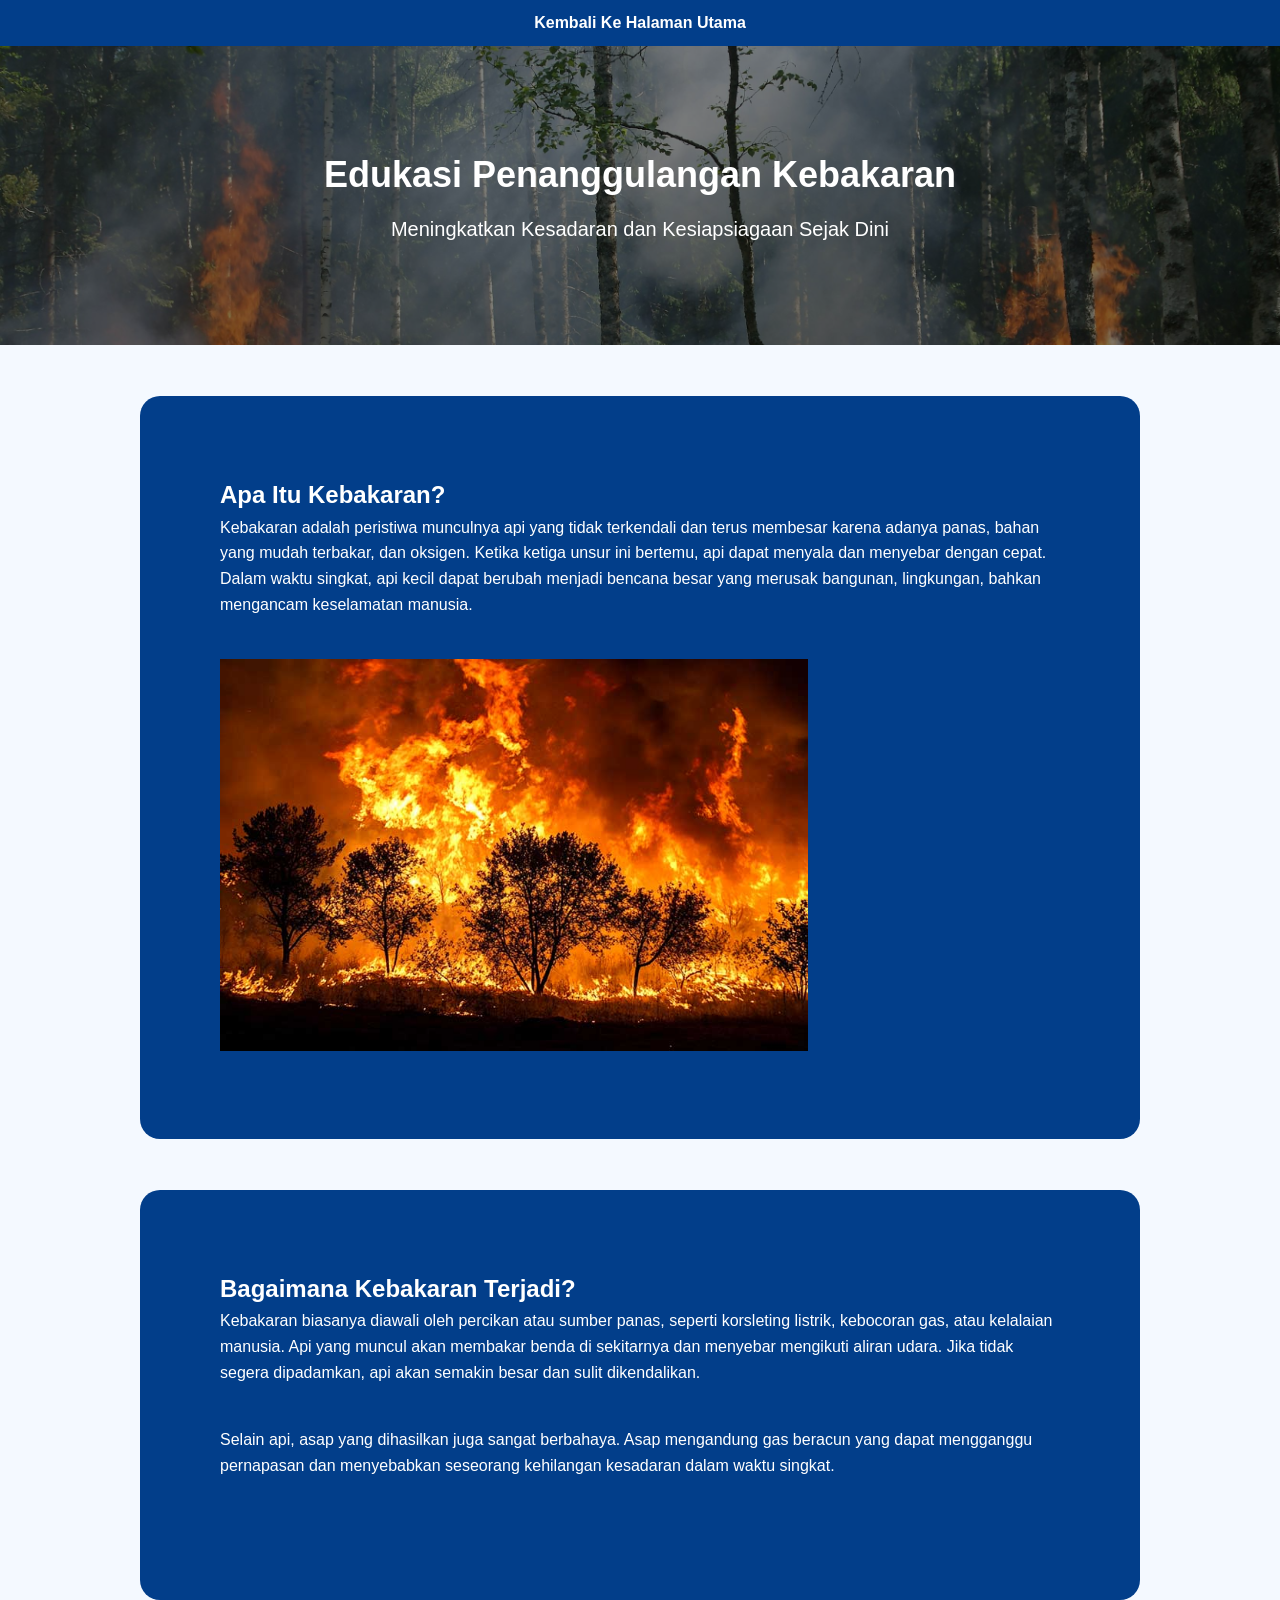
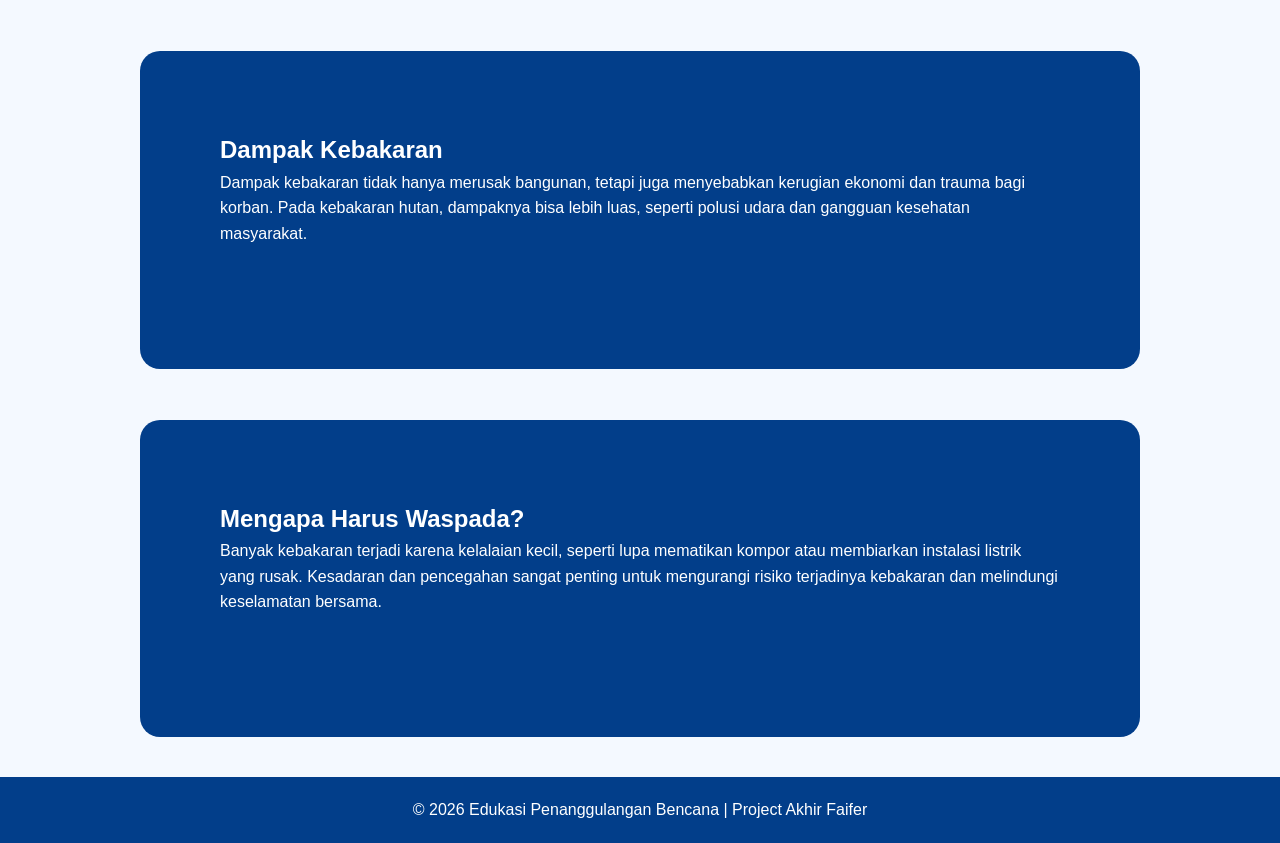
==== kebakaran.html @ a457f194 "OYYY TUUU SECTIONN NYAAA LIHATTT" ====
<!DOCTYPE html>
<html lang="id">
    
<head>
    <meta charset="UTF-8">
    <meta name="viewport" content="width=device-width, initial-scale=1.0">
    <title>Edukasi Penanggulangan Bencana</title>

    <!-- Menghubungkan ke file CSS eksternal -->
    <link rel="stylesheet" href="kebakaran.css">
</head>
<body>
    

    <nav>
        <a href="index.html">Kembali Ke Halaman Utama</a>
    </nav>


    <header>
        <h1>Edukasi Penanggulangan Kebakaran</h1>
        <p>Meningkatkan Kesadaran dan Kesiapsiagaan Sejak Dini</p>
    </header>

    <main>
            <section class="pengertian">
                <h2>Apa Itu Kebakaran?</h2>
                <p>
                Kebakaran adalah peristiwa munculnya api yang tidak terkendali dan terus membesar
                karena adanya panas, bahan yang mudah terbakar, dan oksigen. Ketika ketiga unsur ini
                bertemu, api dapat menyala dan menyebar dengan cepat. Dalam waktu singkat, api kecil
                dapat berubah menjadi bencana besar yang merusak bangunan, lingkungan, bahkan
                mengancam keselamatan manusia.
                </p>
                <img src="what-are-wildfires.jpg" alt="">
            </section>

           

         <section class="bagaimana">
                <h2>Bagaimana Kebakaran Terjadi?</h2>
                <p>
                Kebakaran biasanya diawali oleh percikan atau sumber panas, seperti korsleting listrik,
                kebocoran gas, atau kelalaian manusia. Api yang muncul akan membakar benda di
                sekitarnya dan menyebar mengikuti aliran udara. Jika tidak segera dipadamkan, api akan
                semakin besar dan sulit dikendalikan.
                </p>
                <p>
                Selain api, asap yang dihasilkan juga sangat berbahaya. Asap mengandung gas beracun
                yang dapat mengganggu pernapasan dan menyebabkan seseorang kehilangan kesadaran
                dalam waktu singkat.
                </p>
            </section>

            <section class="dampak">
                <h2>Dampak Kebakaran</h2>
                <p>
                Dampak kebakaran tidak hanya merusak bangunan, tetapi juga menyebabkan kerugian
                ekonomi dan trauma bagi korban. Pada kebakaran hutan, dampaknya bisa lebih luas,
                seperti polusi udara dan gangguan kesehatan masyarakat.
                </p>
            </section>

            <section class="mengapa">
                <h2>Mengapa Harus Waspada?</h2>
                <p>
                Banyak kebakaran terjadi karena kelalaian kecil, seperti lupa mematikan kompor atau
                membiarkan instalasi listrik yang rusak. Kesadaran dan pencegahan sangat penting
                untuk mengurangi risiko terjadinya kebakaran dan melindungi keselamatan bersama.
                </p>
            </section>
        </main>
    

    
    <footer>
        <p>&copy; 2026 Edukasi Penanggulangan Bencana | Project Akhir Faifer</p>
    </footer>

</body>

</html>
---- kebakaran.css ----
* {
    margin: 0;
    padding: 0%;
    box-sizing: border-box;
    font-family: Arial, Helvetica, sans-serif;
}

body {
    background-color: #f4f9ff;
    color: #333;
    line-height: 1.6;
}

header {
    background: linear-gradient(135deg, #0077b6, #00b4d8);
    color: white;
    padding: 100px 20px;
    text-align: center;
    background-image:linear-gradient(rgba(0, 0, 0, 0.5), rgba(0, 0, 0, 0.5)), url(pexels-pixabay-51951.jpg);
    background-size: cover;
}
header h1 {
    font-size: 36px;
    margin-bottom: 10px;
}
header p {
    font-size: 20px;
}

nav {
    background-color: #023e8a;
    padding: 10px;
    text-align: center;
}

nav a {
    color: white;
    text-decoration: none;
    margin: 0 15px;
    font-weight: bold;
}

nav a:hover {
    text-decoration: underline;
}

section {
    padding: 80px ;
    max-width: 1000px;
    margin: auto;
    background-color: #023e8a;
    border-radius: 20px;
    margin-top: 4%;
    color: white;
}
section p {
    margin-bottom: 5%;
}

section img {
    width: 70%;
    height: fit-content;
}

#pengertian {
    text-align: center;
}



.card-container {
    display: grid;
    grid-template-columns: repeat(auto-fit, minmax(250px, 1fr));
    gap: 20px;
    margin-top: 20px;
}

.card {
    background: white;
    padding: 20px;
    border-radius: 10px;
    box-shadow: 0 4px 10px rgba(0,0,0,0.1);
    transition: transform 0.3s ease;
}

.card img {
    padding: 0;
    margin: 0%;
    object-fit: cover;
    width: 100%;
    height: 150px;
    border-radius: 10px;
}

.card:hover {
    transform: translateY(-5px);
}

.card h3 {
    margin-bottom: 10px;
    color: #0077b6;
}

footer {
    background-color: #023e8a;
    color: white;
    text-align: center;
    padding: 20px;
    margin-top: 40px;
}

.btn {
    display: inline-block;
    margin-top: 15px;
    padding: 10px 20px;
    background-color: #0077b6;
    color: white;
    text-decoration: none;
    border-radius: 5px;
    transition: background 0.3s ease;
}

.btn:hover {
    background-color: #023e8a;
}

.pengertian {
   
}

.bagaimana {


.dampak {
}

.mengapa {
}
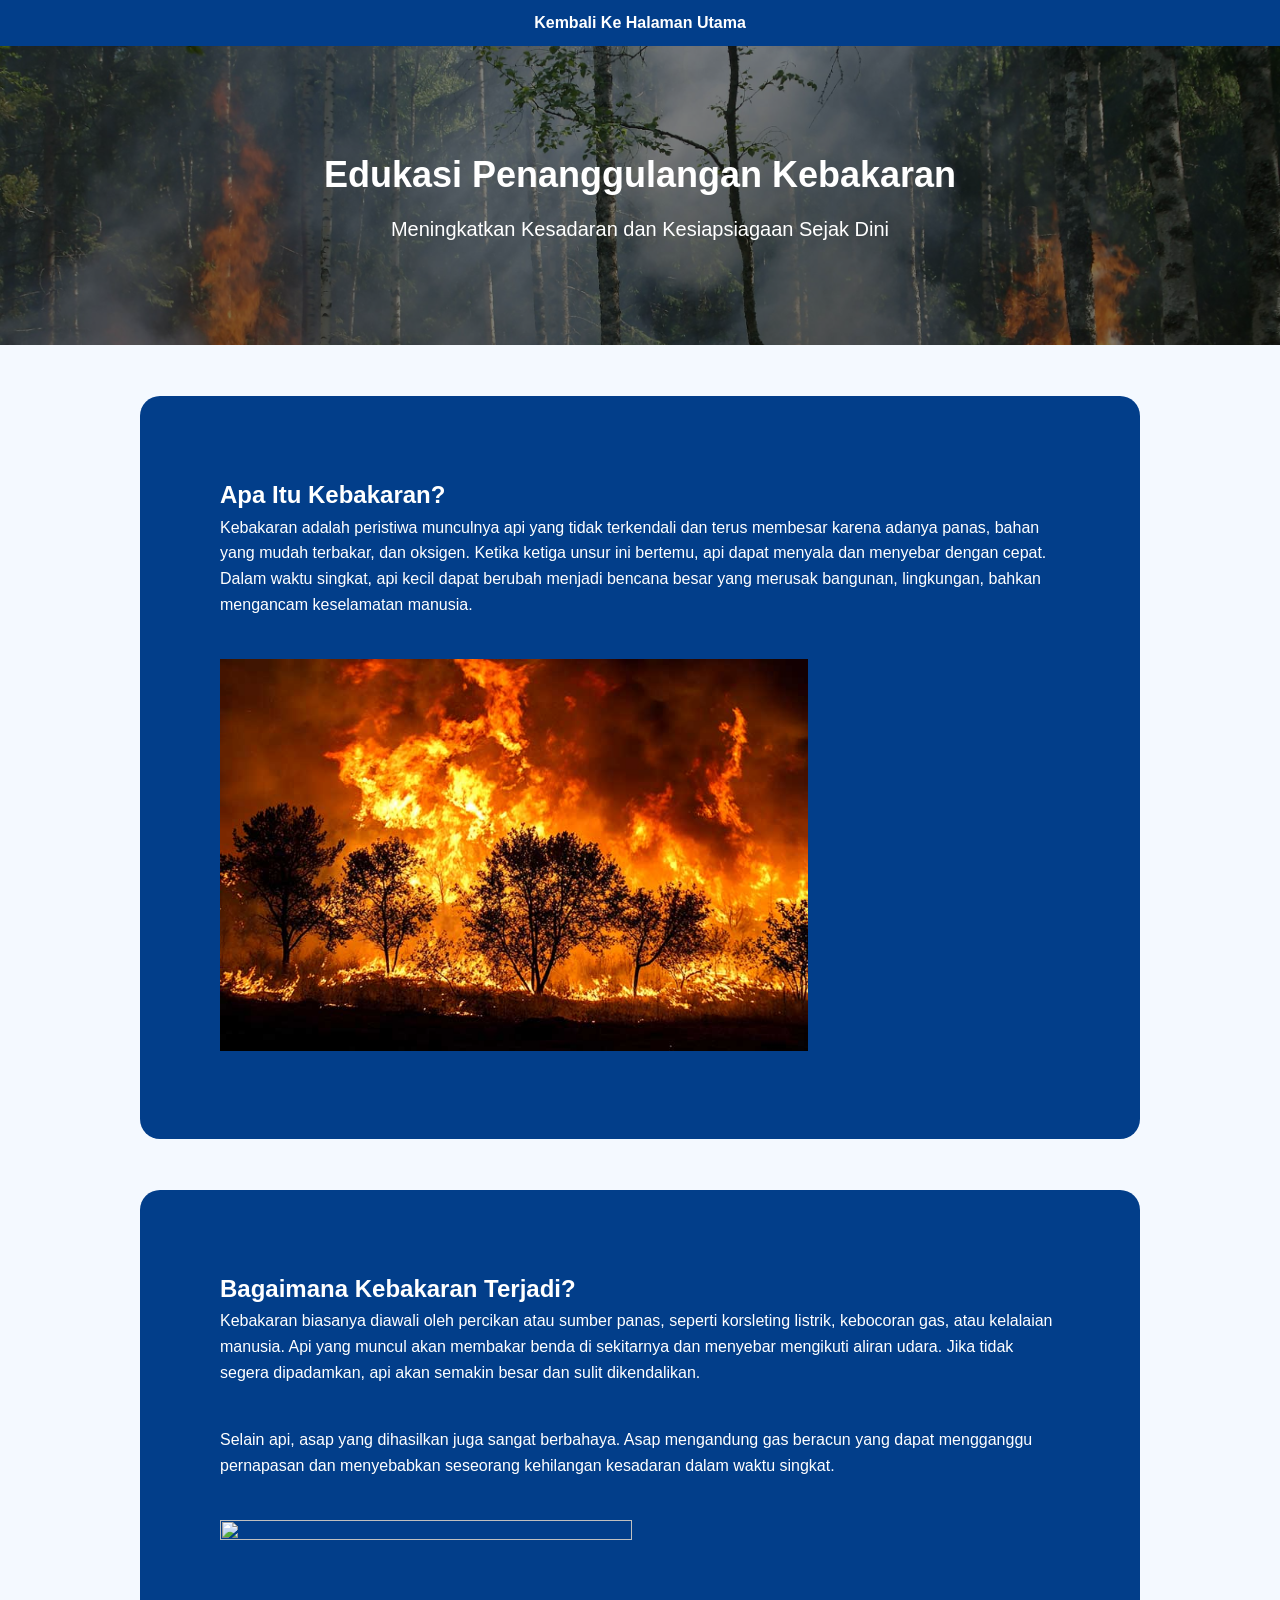
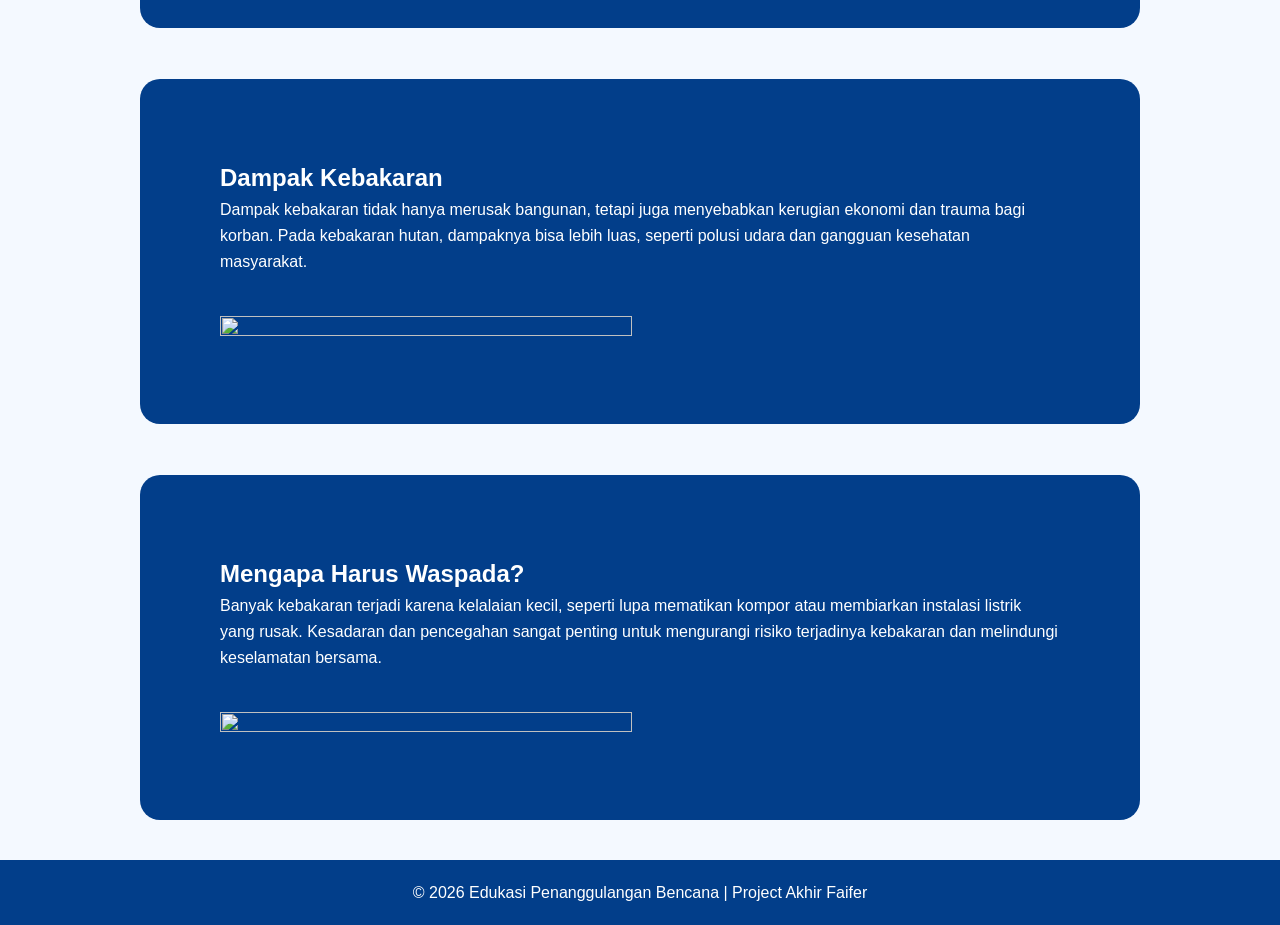
==== commit 21326769: "p" ====
--- a/kebakaran.html
+++ b/kebakaran.html
@@ -50,6 +50,8 @@
                 yang dapat mengganggu pernapasan dan menyebabkan seseorang kehilangan kesadaran
                 dalam waktu singkat.
                 </p>
+                <img src="Tanpa-judul-61.png" alt="">
+
             </section>
 
             <section class="dampak">
@@ -59,6 +61,7 @@
                 ekonomi dan trauma bagi korban. Pada kebakaran hutan, dampaknya bisa lebih luas,
                 seperti polusi udara dan gangguan kesehatan masyarakat.
                 </p>
+                <img src="X-Dampak-Kesehatan-Akibat-Menghirup-Asap-Kebakaran.jpg.webp" alt="">
             </section>
 
             <section class="mengapa">
@@ -68,6 +71,7 @@
                 membiarkan instalasi listrik yang rusak. Kesadaran dan pencegahan sangat penting
                 untuk mengurangi risiko terjadinya kebakaran dan melindungi keselamatan bersama.
                 </p>
+                <img src="images.jpg" alt="">
             </section>
         </main>
     
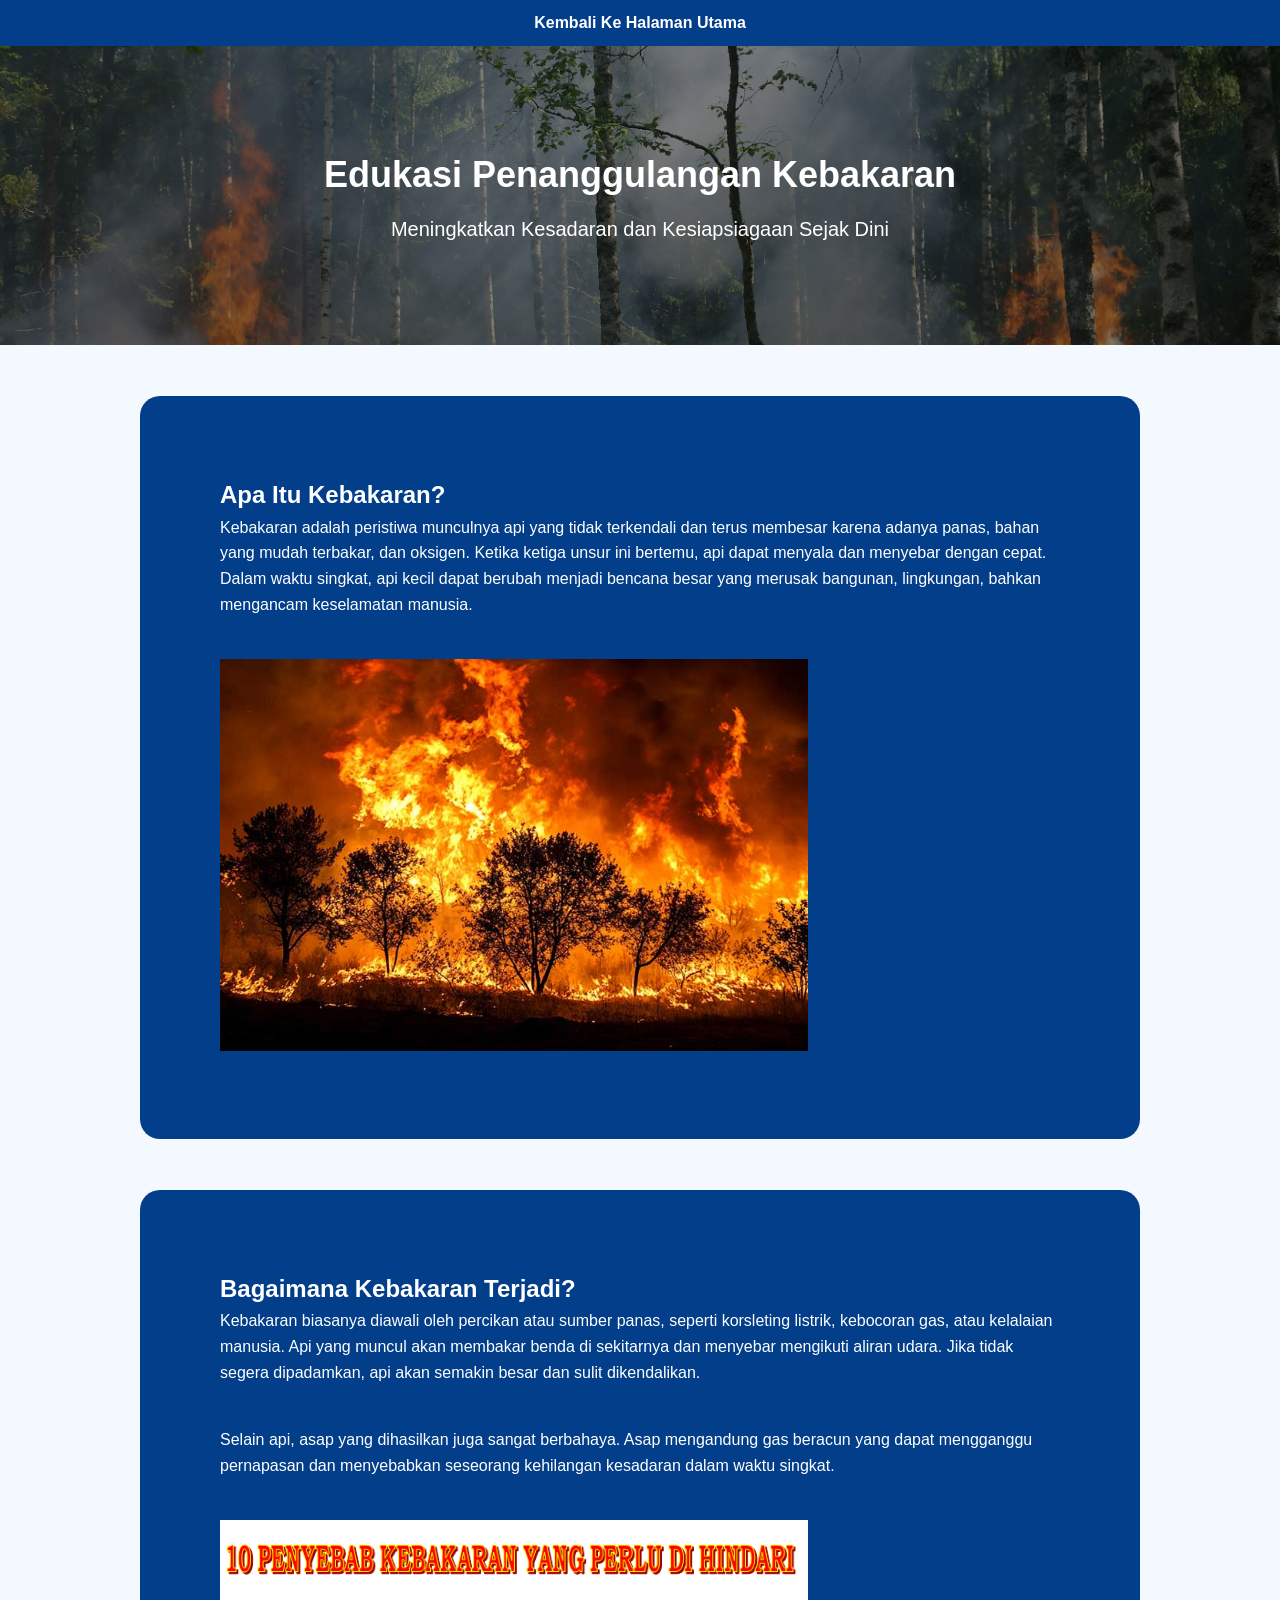
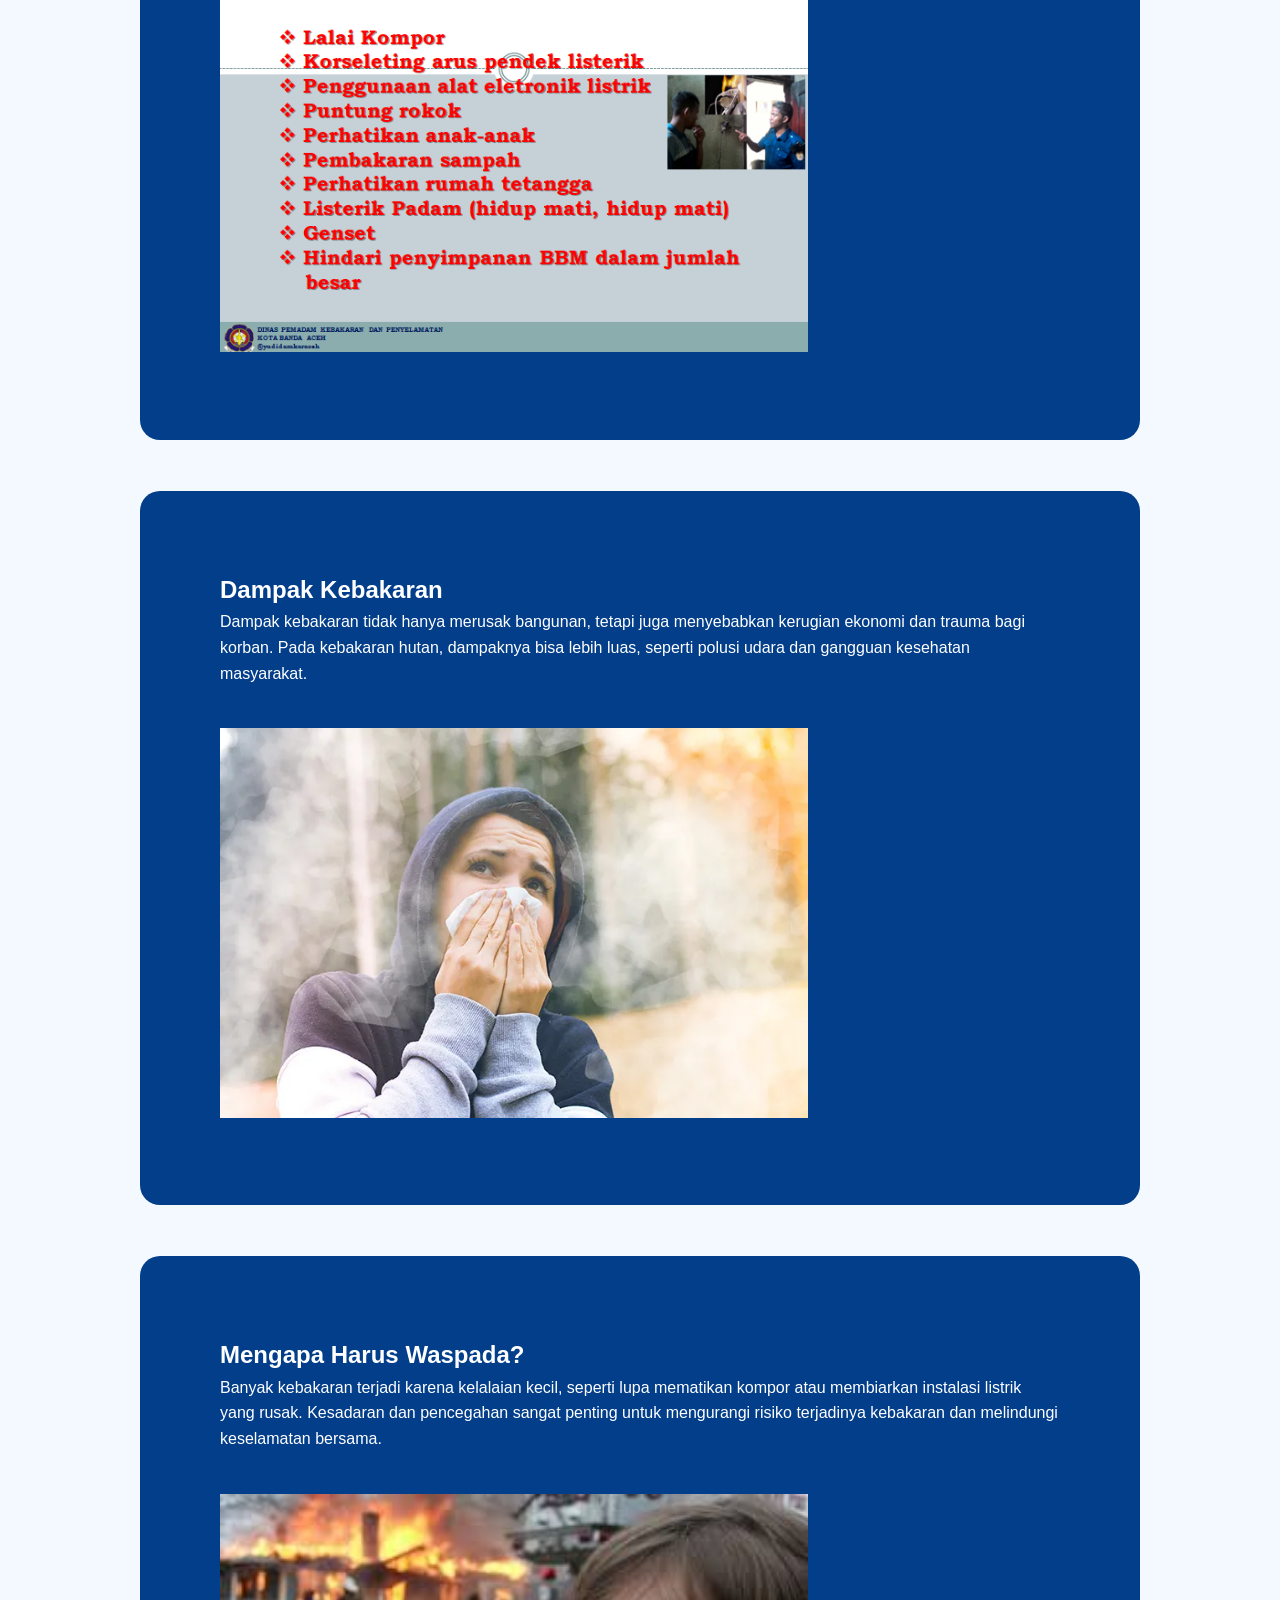
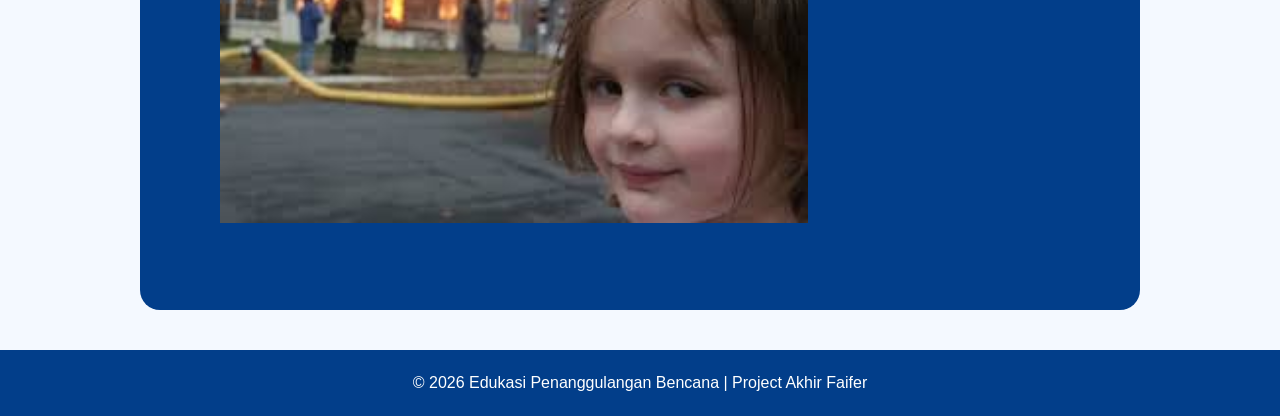
==== commit 509c778e: "p" ====
--- a/kebakaran.html
+++ b/kebakaran.html
@@ -71,7 +71,7 @@
                 membiarkan instalasi listrik yang rusak. Kesadaran dan pencegahan sangat penting
                 untuk mengurangi risiko terjadinya kebakaran dan melindungi keselamatan bersama.
                 </p>
-                <img src="images.jpg" alt="">
+                <img src="meme.jpg" alt="">
             </section>
         </main>
     
